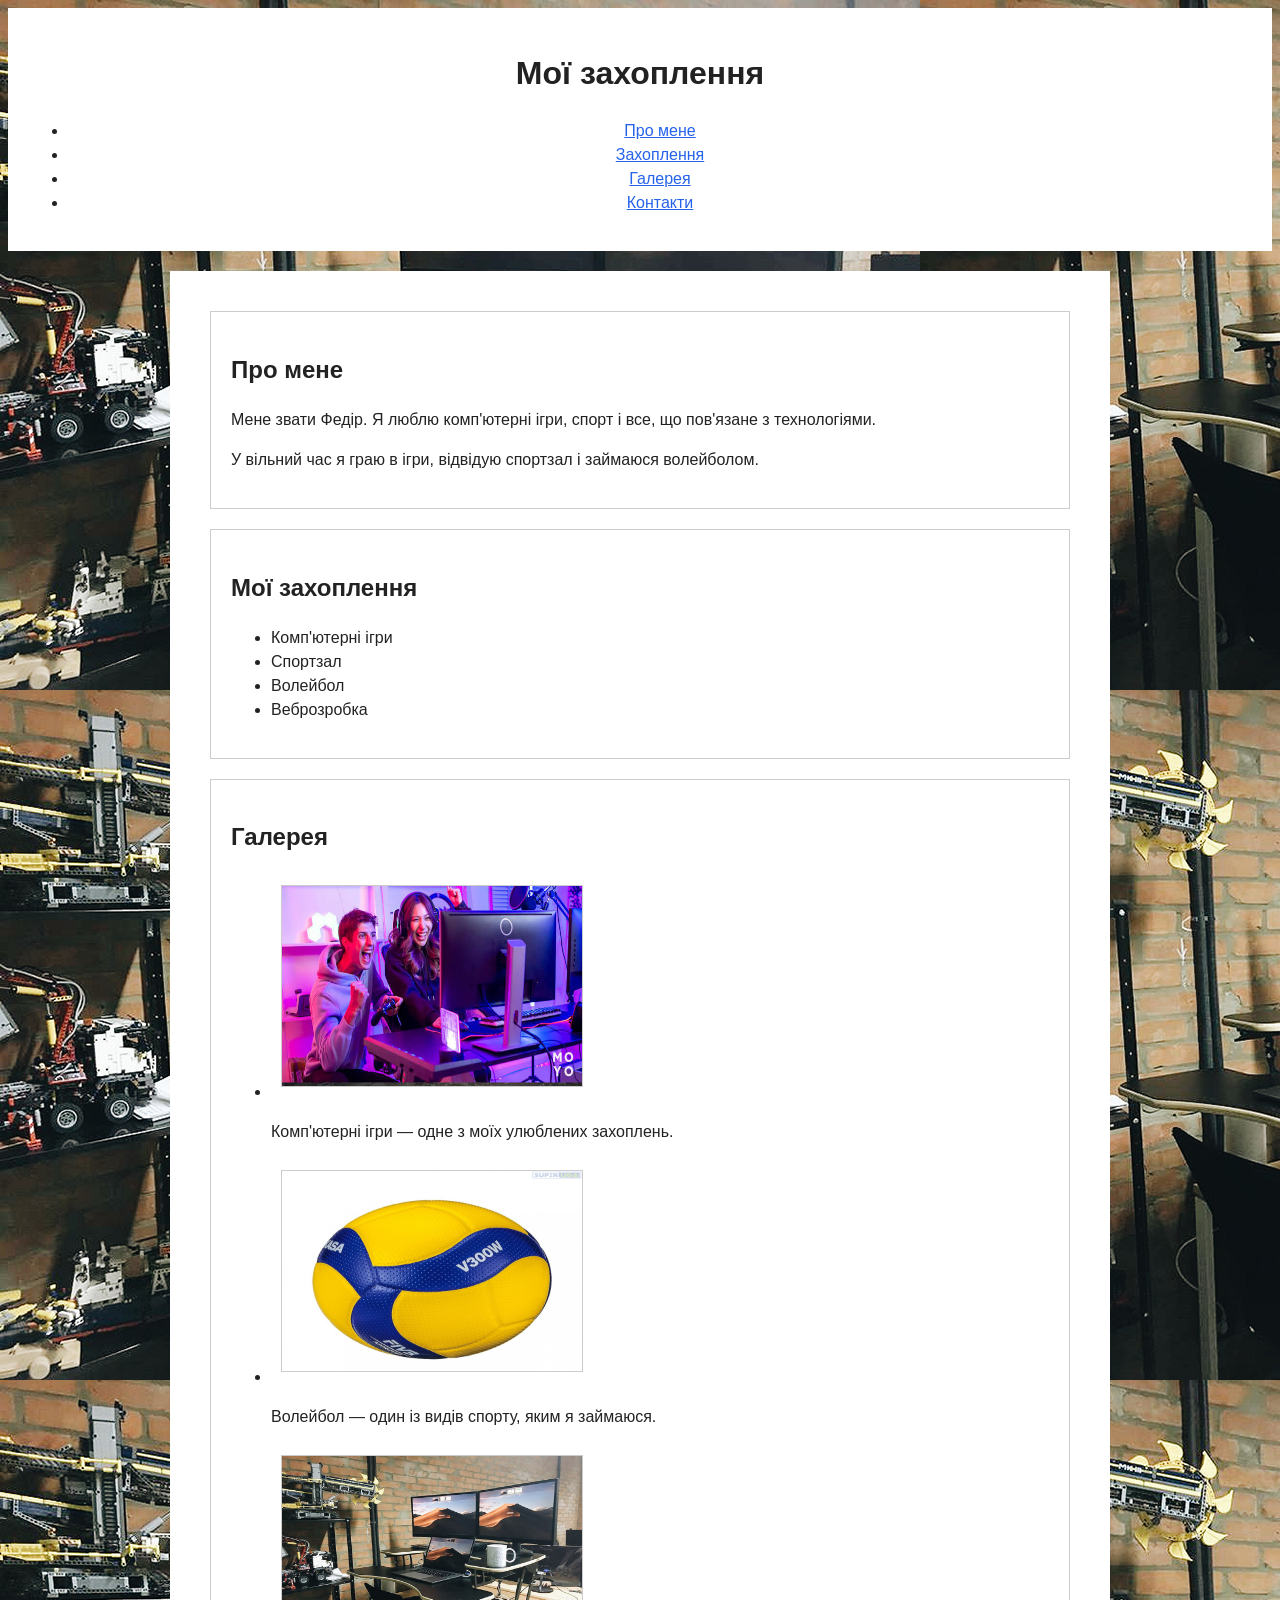
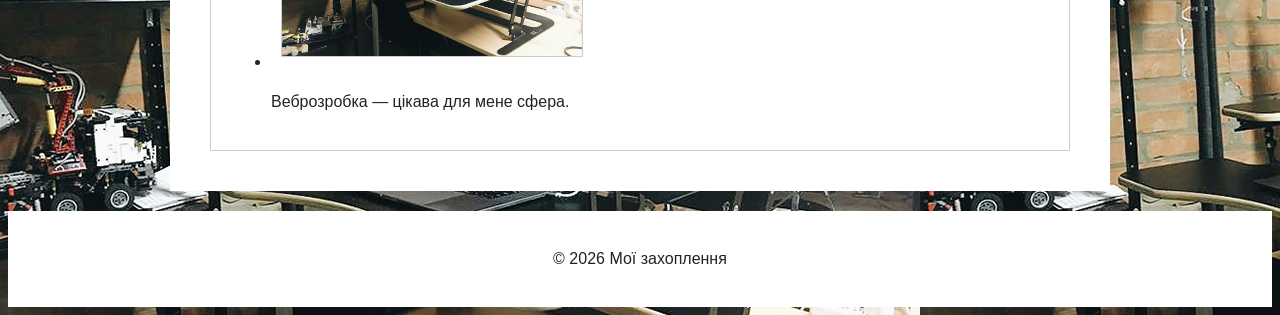
==== index.html @ 5c71671a "first commit" ====
<!doctype html>
<html lang="uk">
  <head>
    <meta charset="UTF-8" />
    <meta name="viewport" content="width=device-width, initial-scale=1.0" />
    <title>Мої захоплення</title>
    <link rel="stylesheet" href="./styles.css" />
  </head>
  <body>
    <header class="header">
      <h1 class="title">Мої захоплення</h1>

      <nav class="menu">
        <ul class="menu-list">
          <li><a href="#about">Про мене</a></li>
          <li><a href="#hobbies">Захоплення</a></li>
          <li><a href="#gallery">Галерея</a></li>
          <li><a href="./pages/contacts.html">Контакти</a></li>
        </ul>
      </nav>
    </header>

    <main class="container">
      <section id="about" class="content-block">
        <h2 class="section-title">Про мене</h2>
        <p>
          Мене звати Федір. Я люблю комп'ютерні ігри, спорт і все, що пов'язане
          з технологіями.
        </p>
        <p>
          У вільний час я граю в ігри, відвідую спортзал і займаюся волейболом.
        </p>
      </section>

      <section id="hobbies" class="content-block">
        <h2 class="section-title">Мої захоплення</h2>

        <ul class="hobbies-list">
          <li>Комп'ютерні ігри</li>
          <li>Спортзал</li>
          <li>Волейбол</li>
          <li>Веброзробка</li>
        </ul>
      </section>

      <section id="gallery" class="content-block">
        <h2 class="section-title">Галерея</h2>

        <ul class="gallery-list">
          <li class="gallery-item">
            <img
              src="./images/gaming.jpg"
              alt="Комп'ютерні ігри"
              width="300"
              height="200"
            />
            <p>Комп'ютерні ігри — одне з моїх улюблених захоплень.</p>
          </li>

          <li class="gallery-item">
            <img
              src="./images/volleyball.jpg"
              alt="Волейбольний м'яч"
              width="300"
              height="200"
            />
            <p>Волейбол — один із видів спорту, яким я займаюся.</p>
          </li>

          <li class="gallery-item">
            <img
              src="./images/computer.jpg"
              alt="Робоче місце"
              width="300"
              height="200"
            />
            <p>Веброзробка — цікава для мене сфера.</p>
          </li>
        </ul>
      </section>
    </main>

    <footer class="footer">
      <p>&copy; 2026 Мої захоплення</p>
    </footer>
  </body>
</html>
---- styles.css ----
body {
  --main-color: #2563eb;
  --text-color: #222;
  --background-color: #f2f2f2;
  --white-color: #fff;
  --border-color: #ccc;

  font-family: Arial, sans-serif;
  font-size: 16px;
  line-height: 1.5;
  color: var(--text-color);
  background-color: var(--background-color);
  background-image: url('./images/computer.jpg');
}

.header {
  padding: 20px;
  text-align: center;
  background-color: var(--white-color);
}

.title {
  font-size: 32px;
  text-align: center;
}

.menu {
  text-align: center;
}

.container {
  max-width: 900px;
  margin: 20px auto;
  padding: 20px;
  background-color: var(--white-color);
}

.content-block {
  margin: 20px;
  padding: 20px;
  border: 1px solid var(--border-color);
}

.section-title {
  font-size: 24px;
}

p {
  font-size: 16px;
}

a {
  color: var(--main-color);
}

img {
  margin: 10px;
  border: 1px solid var(--border-color);
}

.form-field {
  margin: 15px;
  padding: 10px;
}

input {
  margin: 5px;
  padding: 8px;
}

textarea {
  margin: 5px;
  padding: 8px;
}

.submit-button {
  padding: 8px 15px;
}

.footer {
  padding: 20px;
  text-align: center;
  background-color: var(--white-color);
}
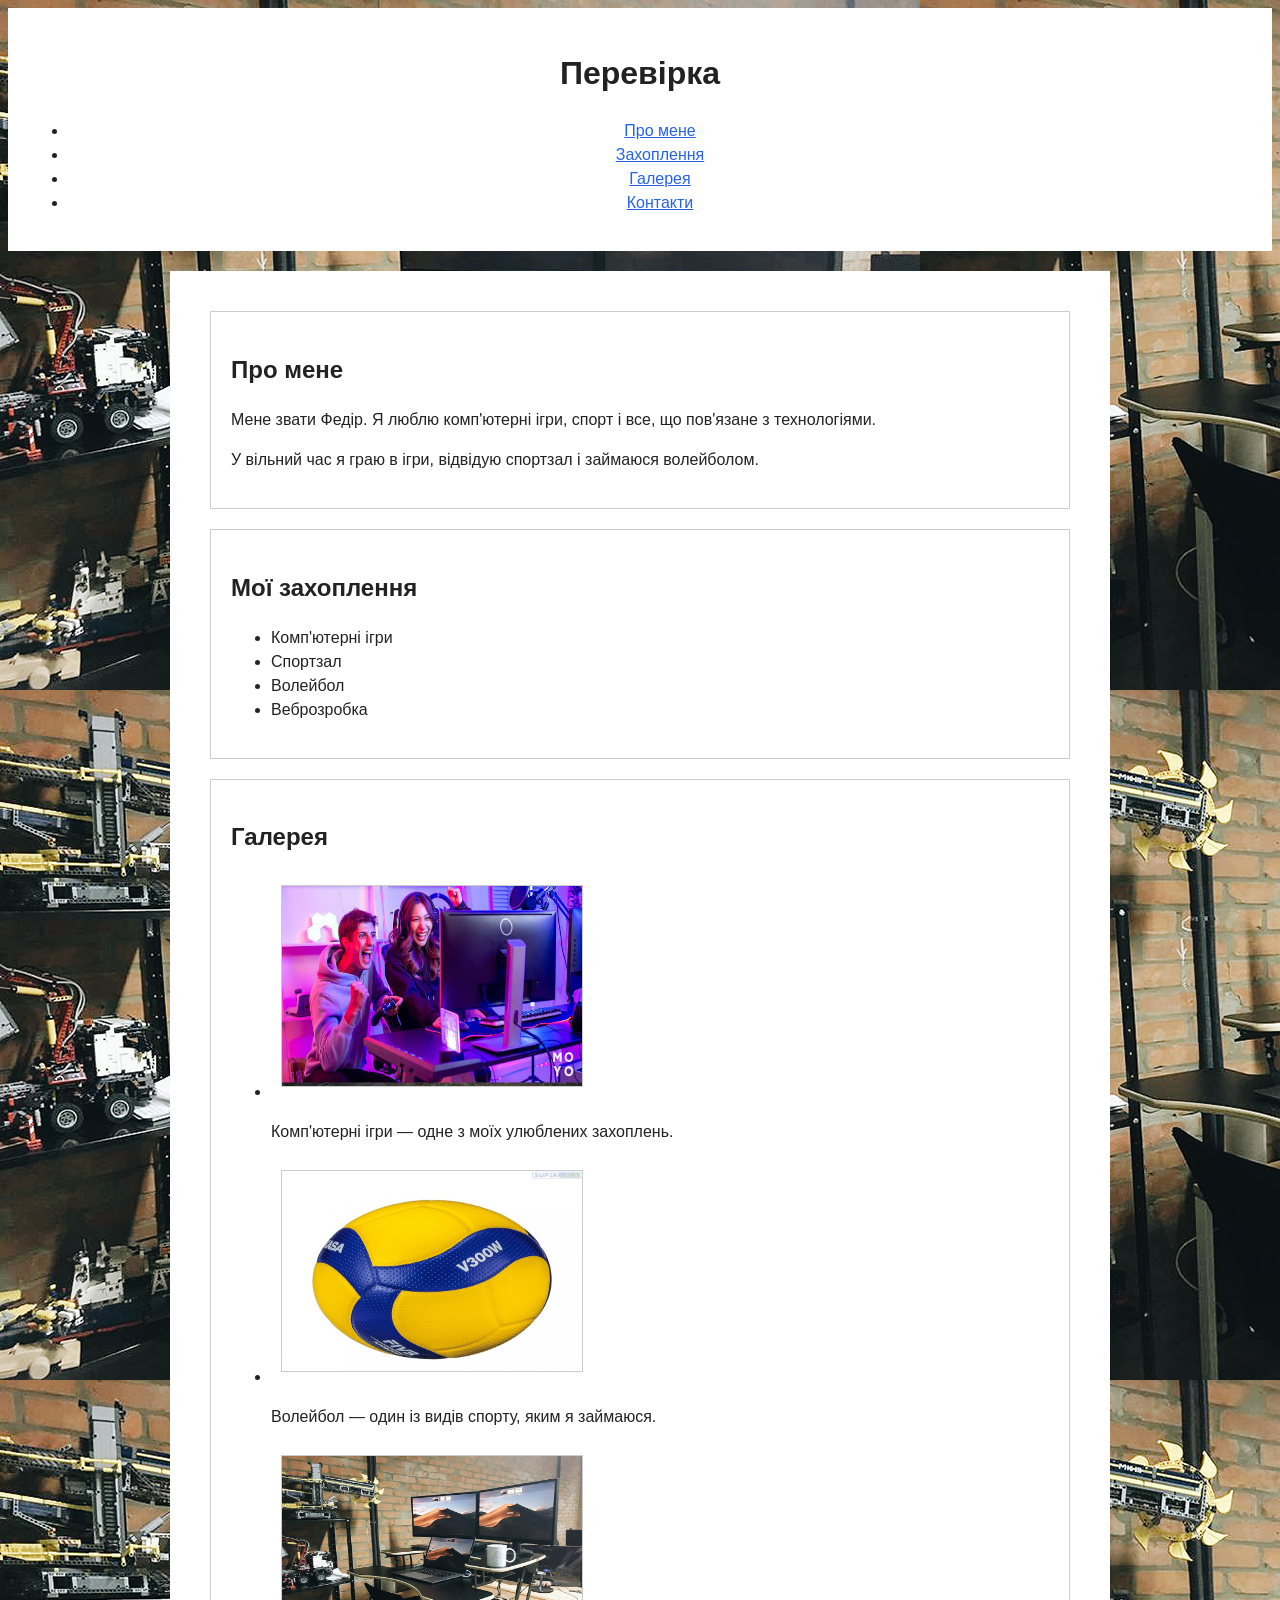
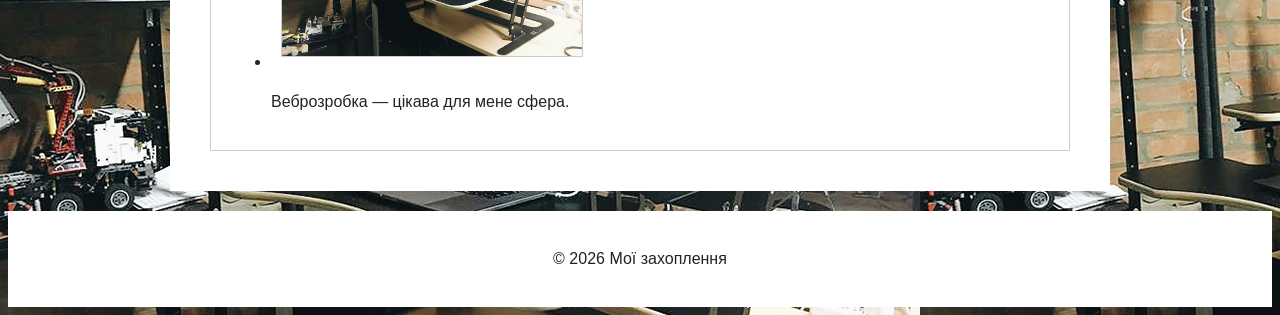
==== commit e779baf8: "second commit" ====
--- a/index.html
+++ b/index.html
@@ -8,7 +8,7 @@
   </head>
   <body>
     <header class="header">
-      <h1 class="title">Мої захоплення</h1>
+      <h1 class="title">Перевірка</h1>
 
       <nav class="menu">
         <ul class="menu-list">
--- a/styles.css
+++ b/styles.css
@@ -1,7 +1,7 @@
 body {
   --main-color: #2563eb;
   --text-color: #222;
-  --background-color: #f2f2f2;
+  --background-color: #f34444;
   --white-color: #fff;
   --border-color: #ccc;
 
